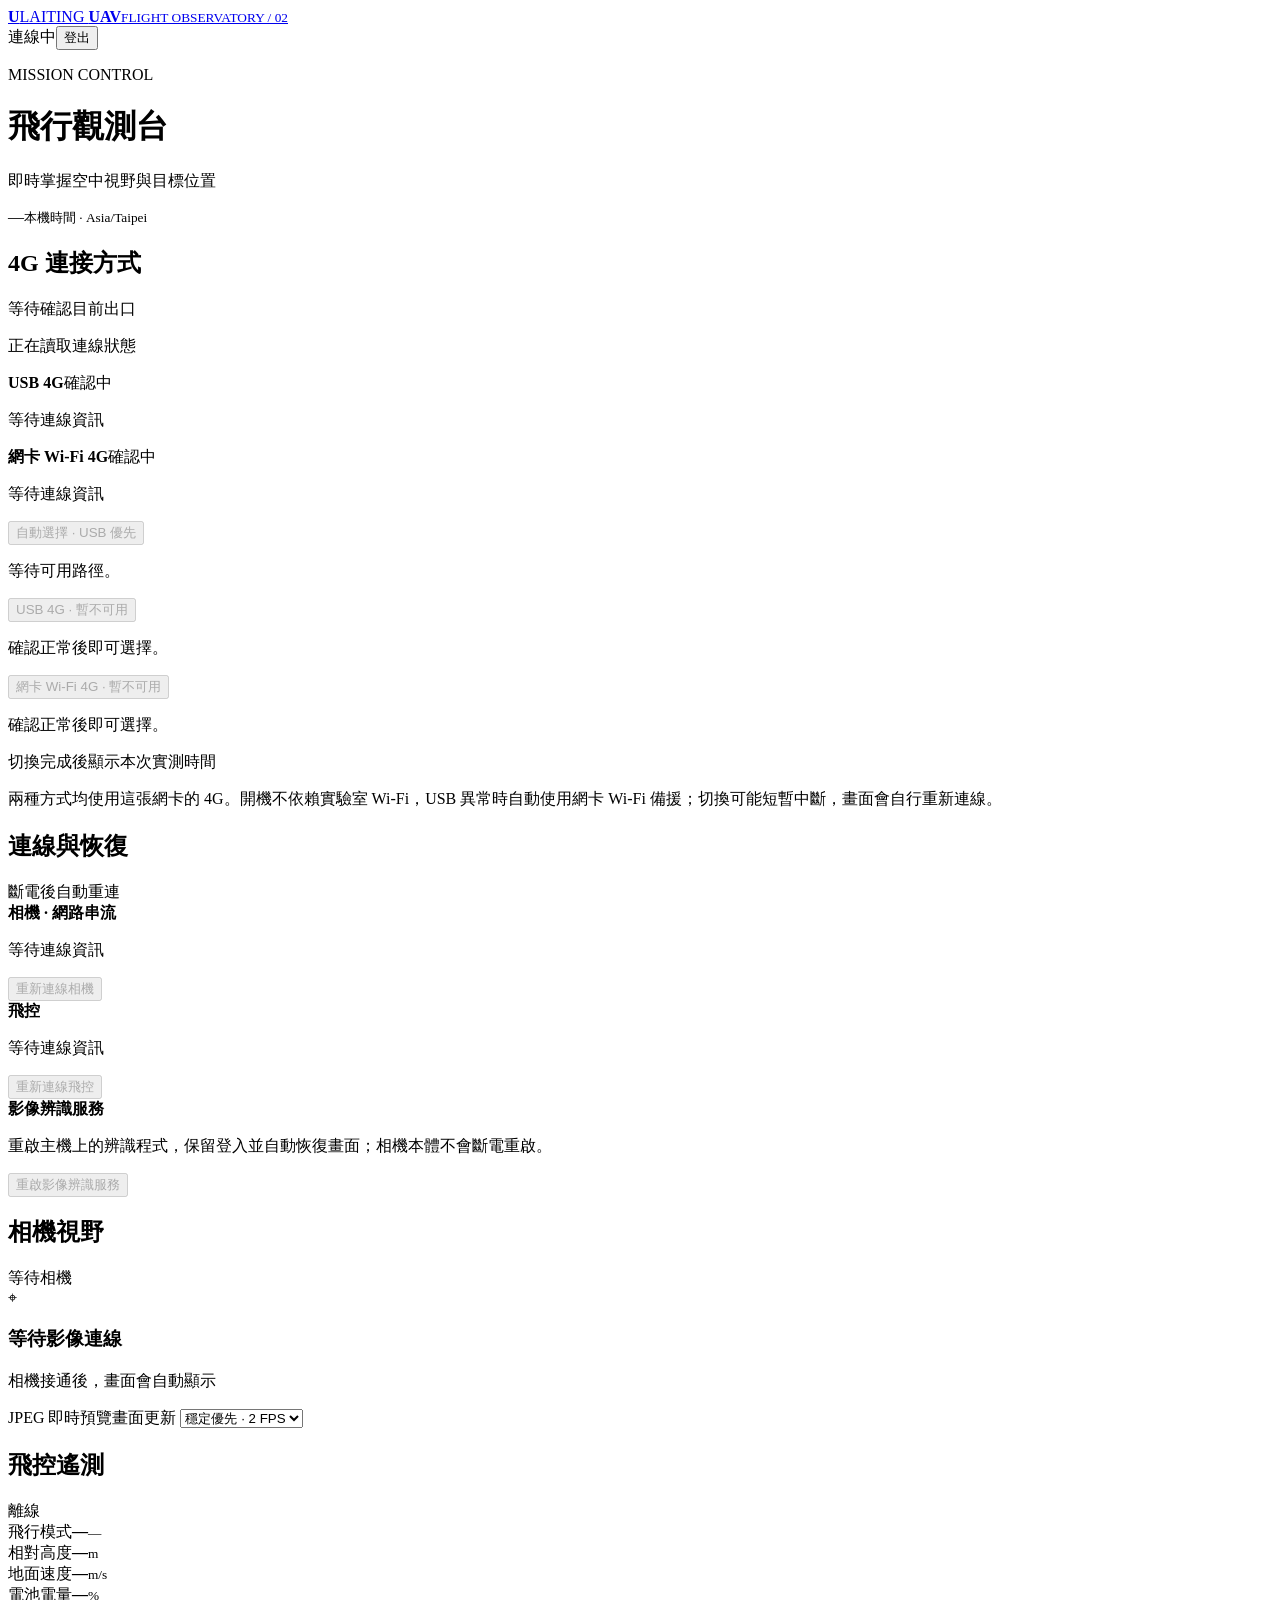
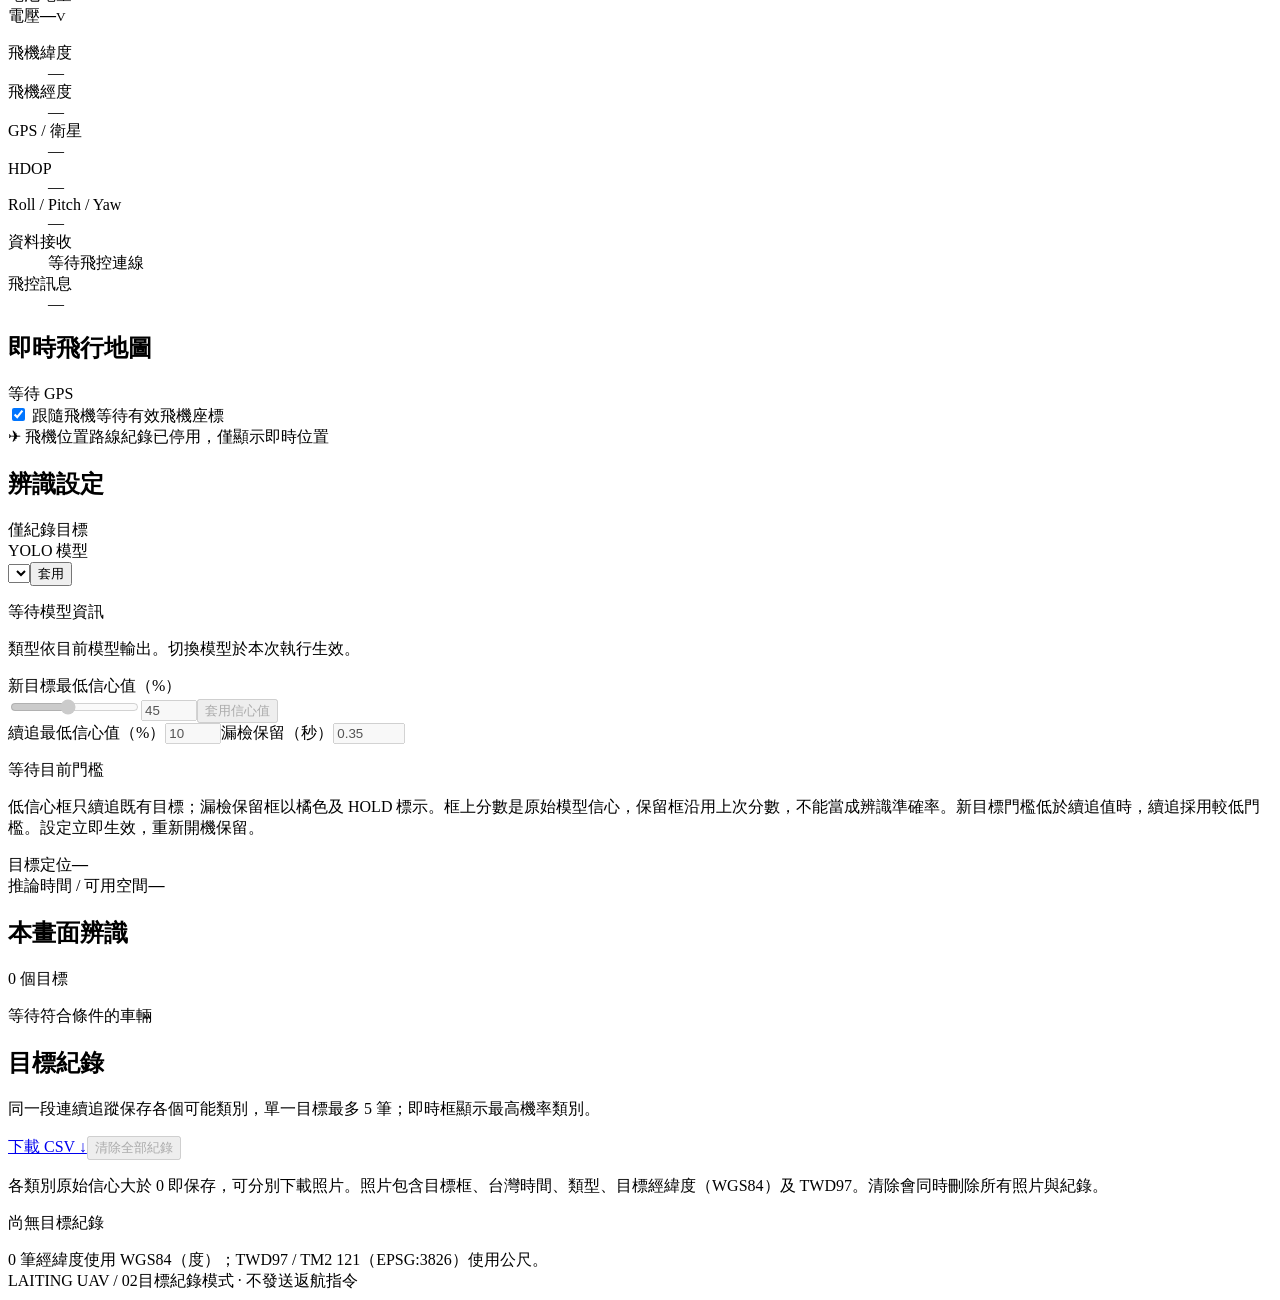
==== uav/web/index.html @ 8b6bfac1 "Backup current UAV system before major changes (2026-11-12) Preserve application, deployment scripts" ====
<!doctype html>
<html lang="zh-Hant"><head><meta charset="utf-8"><meta name="viewport" content="width=device-width,initial-scale=1"><title>UAV 地面站</title><link rel="stylesheet" href="/assets/vendor/leaflet/leaflet.css"><link rel="stylesheet" href="/assets/style.css"><script defer src="/assets/vendor/leaflet/leaflet.js"></script><script defer src="/assets/flight-map.js"></script><script defer src="/assets/network.js"></script><script defer src="/assets/app.js"></script></head>
<body><header class="topbar"><a href="/" class="brand"><b class="brand-mark small">U</b><span>LAITING <strong>UAV</strong><small>FLIGHT OBSERVATORY / 02</small></span></a><div class="top-actions"><span id="connection" class="badge">連線中</span><span id="user"></span><button id="logout" class="quiet">登出</button></div></header>
<main class="dashboard"><div class="page-title"><div><p class="eyebrow">MISSION CONTROL</p><h1>飛行觀測台</h1><p class="muted">即時掌握空中視野與目標位置</p></div><div class="clock"><span id="clock">—</span><small>本機時間 · Asia/Taipei</small></div></div>
<div id="notice" class="notice" role="status" hidden></div><div id="action-error" class="notice" role="alert" hidden></div>
<section class="panel network-panel" aria-label="4G 連接方式">
<div class="panel-heading"><h2>4G 連接方式</h2><span id="network-active-path" class="badge" aria-live="polite">等待確認目前出口</span></div>
<div class="network-content"><p id="network-phase" class="network-phase" role="status">正在讀取連線狀態</p>
<div class="network-paths"><div><div class="network-path-heading"><strong>USB 4G</strong><span id="network-usb-health" class="badge path-unknown" aria-live="polite">確認中</span></div><p id="network-usb-detail" class="muted">等待連線資訊</p></div><div><div class="network-path-heading"><strong>網卡 Wi-Fi 4G</strong><span id="network-wifi-health" class="badge path-unknown" aria-live="polite">確認中</span></div><p id="network-wifi-detail" class="muted">等待連線資訊</p></div></div>
<div class="network-actions" role="group" aria-label="選擇 4G 連接方式"><div><button id="network-use-auto" class="quiet" aria-pressed="false" aria-describedby="network-auto-action-hint" disabled>自動選擇 · USB 優先</button><p id="network-auto-action-hint" class="network-action-hint">等待可用路徑。</p></div><div><button id="network-use-usb" class="quiet" aria-pressed="false" aria-describedby="network-usb-detail network-usb-action-hint" disabled>USB 4G · 暫不可用</button><p id="network-usb-action-hint" class="network-action-hint">確認正常後即可選擇。</p></div><div><button id="network-use-wifi" class="quiet" aria-pressed="false" aria-describedby="network-wifi-detail network-wifi-action-hint" disabled>網卡 Wi-Fi 4G · 暫不可用</button><p id="network-wifi-action-hint" class="network-action-hint">確認正常後即可選擇。</p></div></div>
<p id="network-message" class="recovery-message" role="status" aria-live="polite"></p><p id="network-timing" class="muted">切換完成後顯示本次實測時間</p>
<p class="footnote">兩種方式均使用這張網卡的 4G。開機不依賴實驗室 Wi-Fi，USB 異常時自動使用網卡 Wi-Fi 備援；切換可能短暫中斷，畫面會自行重新連線。</p></div></section>
<section class="panel recovery-panel"><div class="panel-heading"><h2>連線與恢復</h2><span class="badge accent">斷電後自動重連</span></div><div class="recovery-grid"><div><strong>相機 · 網路串流</strong><p id="camera-detail" class="muted">等待連線資訊</p><button id="reconnect-camera" class="quiet" disabled>重新連線相機</button></div><div><strong>飛控</strong><p id="flight-detail" class="muted">等待連線資訊</p><button id="reconnect-flight" class="quiet" disabled>重新連線飛控</button></div><div><strong>影像辨識服務</strong><p class="muted">重啟主機上的辨識程式，保留登入並自動恢復畫面；相機本體不會斷電重啟。</p><button id="restart-service" class="quiet" disabled>重啟影像辨識服務</button></div></div><p id="recovery-message" class="recovery-message" role="status" aria-live="polite"></p></section>
<section class="workspace"><div class="camera-panel panel"><div class="panel-heading"><h2><span class="live-dot"></span> 相機視野</h2><span id="camera-status" class="muted">等待相機</span></div><div class="viewfinder"><img id="camera" alt="無人機即時影像" hidden><div id="camera-placeholder"><span class="reticle">⌖</span><h3>等待影像連線</h3><p>相機接通後，畫面會自動顯示</p></div><span id="demo-tag" class="demo-tag" hidden>模擬展示 · 非真實飛行</span></div><div class="camera-footer"><span id="preview-info">JPEG 即時預覽</span><label>畫面更新 <select id="preview-rate"><option value="500" selected>穩定優先 · 2 FPS</option><option value="1000">低頻寬 · 1 FPS</option></select></label></div></div>
<aside class="telemetry-panel panel"><div class="panel-heading"><h2>飛控遙測</h2><span id="flight-status" class="badge">離線</span></div><div class="flight-mode"><span>飛行模式</span><strong id="mode">—</strong><small id="armed">—</small></div><div class="metrics"><div><span>相對高度</span><strong id="altitude">—</strong><small>m</small></div><div><span>地面速度</span><strong id="speed">—</strong><small>m/s</small></div><div><span>電池電量</span><strong id="battery">—</strong><small>%</small></div><div><span>電壓</span><strong id="voltage">—</strong><small>V</small></div></div><dl class="flight-details"><div><dt>飛機緯度</dt><dd id="latitude">—</dd></div><div><dt>飛機經度</dt><dd id="longitude">—</dd></div><div><dt>GPS / 衛星</dt><dd id="gps">—</dd></div><div><dt>HDOP</dt><dd id="hdop">—</dd></div><div><dt>Roll / Pitch / Yaw</dt><dd id="attitude">—</dd></div><div><dt>資料接收</dt><dd id="telemetry-integrity">等待飛控連線</dd></div><div><dt>飛控訊息</dt><dd id="flight-message">—</dd></div></dl></aside></section>
<section id="map-workspace" class="map-workspace live-position-only" aria-label="即時飛機位置">
<div class="panel flight-map-panel"><div class="panel-heading"><h2><span class="live-dot"></span> 即時飛行地圖</h2><span id="map-gps-status" class="badge">等待 GPS</span></div>
<div class="map-toolbar"><label><input type="checkbox" id="map-follow" checked> 跟隨飛機</label><button id="map-fit-track" class="quiet" hidden disabled>查看完整軌跡</button><span id="map-coordinate" class="muted">等待有效飛機座標</span></div>
<div id="flight-map" role="region" aria-label="飛機即時位置地圖"></div>
<p id="map-tile-error" class="map-message" role="status" hidden>底圖暫時無法載入，即時位置仍會更新。<button id="map-retry-tiles" class="quiet">重試底圖</button></p>
<div class="map-legend"><span class="legend-plane">✈ 飛機位置</span><span class="legend-start" data-track-only hidden>● 起點</span><span class="legend-end" data-track-only hidden>● 終點</span><span data-track-only hidden>藍線為已紀錄路段；GPS 中斷處不連線</span><span id="track-disabled-note">路線紀錄已停用，僅顯示即時位置</span></div></div>
<aside id="flight-track-panel" class="panel flight-data-panel" hidden><div class="panel-heading"><h2>飛行數據</h2><span id="track-status" class="badge">尚未紀錄</span></div>
<div class="flight-data-content"><p class="muted">按下開始才紀錄軌跡，停止後即可下載含底圖的完整航線。</p>
<div class="track-actions"><button id="track-start" disabled>開始紀錄</button><button id="track-stop" class="danger" disabled>停止紀錄</button></div>
<dl class="flight-details track-details"><div><dt>紀錄時間</dt><dd id="track-duration">—</dd></div><div><dt>軌跡點數</dt><dd id="track-points">0</dd></div><div><dt>已紀錄距離</dt><dd id="track-distance">—</dd></div><div><dt>開始時間</dt><dd id="track-started">—</dd></div><div><dt>停止時間</dt><dd id="track-stopped">—</dd></div></dl>
<p id="track-message" class="track-message" role="status" aria-live="polite">紀錄預設關閉</p>
<div class="track-download"><strong>最近一次飛行軌跡</strong><p id="track-last-summary" class="muted">尚無已完成的紀錄</p><button id="track-download" class="quiet" disabled>下載軌跡 JPG ↓</button><p id="track-export-message" class="track-message" role="status" aria-live="polite"></p></div>
<p class="footnote">每秒保存有效 GPS。切換分頁不影響紀錄；服務重啟會結束當次紀錄。底圖需要網路連線。</p></div></aside></section>
<section class="lower-grid"><div class="panel"><div class="panel-heading"><h2>辨識設定</h2><span class="badge accent">僅紀錄目標</span></div><div class="model-content"><label for="model">YOLO 模型</label><div class="model-row"><select id="model"></select><button id="switch-model">套用</button></div><p id="model-status" class="muted">等待模型資訊</p><p class="footnote">類型依目前模型輸出。切換模型於本次執行生效。</p><form id="confidence-form" class="confidence-controls">
<label for="confidence">新目標最低信心值（%）</label>
<div class="confidence-row"><input id="confidence-range" type="range" min="1" max="100" step="1" value="45" aria-label="新目標最低信心值" disabled><input id="confidence" type="number" min="1" max="100" step="1" value="45" required aria-describedby="confidence-help confidence-status" disabled><button id="apply-confidence" type="submit" disabled>套用信心值</button></div>
<div class="confidence-row"><label for="track-confidence">續追最低信心值（%）</label><input id="track-confidence" type="number" min="1" max="100" step="1" value="10" required aria-describedby="confidence-help" disabled><label for="track-ttl">漏檢保留（秒）</label><input id="track-ttl" type="number" min="0.1" max="10" step="0.05" value="0.35" required disabled></div>
<p id="confidence-status" class="muted">等待目前門檻</p><p id="confidence-help" class="footnote">低信心框只續追既有目標；漏檢保留框以橘色及 HOLD 標示。框上分數是原始模型信心，保留框沿用上次分數，不能當成辨識準確率。新目標門檻低於續追值時，續追採用較低門檻。設定立即生效，重新開機保留。</p><p id="confidence-message" class="muted" role="status" aria-live="polite"></p>
</form><div class="status-line"><span>目標定位</span><strong id="geo-status">—</strong></div><div class="status-line"><span>推論時間 / 可用空間</span><strong id="system-info">—</strong></div></div></div><div class="panel"><div class="panel-heading"><h2>本畫面辨識</h2><span id="target-count" class="muted">0 個目標</span></div><div id="targets" class="target-list"><p class="empty">等待符合條件的車輛</p></div></div></section>
<section class="panel events-panel"><div class="panel-heading"><div><h2>目標紀錄</h2><p class="muted">同一段連續追蹤保存各個可能類別，單一目標最多 5 筆；即時框顯示最高機率類別。</p></div><div class="events-actions"><a class="button quiet" href="/api/events.csv">下載 CSV ↓</a><button id="clear-events" class="danger" disabled>清除全部紀錄</button></div></div><p class="events-hint muted">各類別原始信心大於 0 即保存，可分別下載照片。照片包含目標框、台灣時間、類型、目標經緯度（WGS84）及 TWD97。清除會同時刪除所有照片與紀錄。</p><p id="events-message" class="events-hint" role="status"></p><p id="events-error" class="events-hint muted" role="status" hidden></p><div id="events" class="event-grid"></div><p id="no-events" class="empty">尚無目標紀錄</p><div class="events-footer"><span id="event-total" class="muted">0 筆</span><button id="more-events" class="quiet" hidden>載入較早紀錄</button><span class="footnote">經緯度使用 WGS84（度）；TWD97 / TM2 121（EPSG:3826）使用公尺。</span></div></section>
<footer class="page-footer"><span>LAITING UAV / 02</span><span>目標紀錄模式 · 不發送返航指令</span></footer></main></body></html>
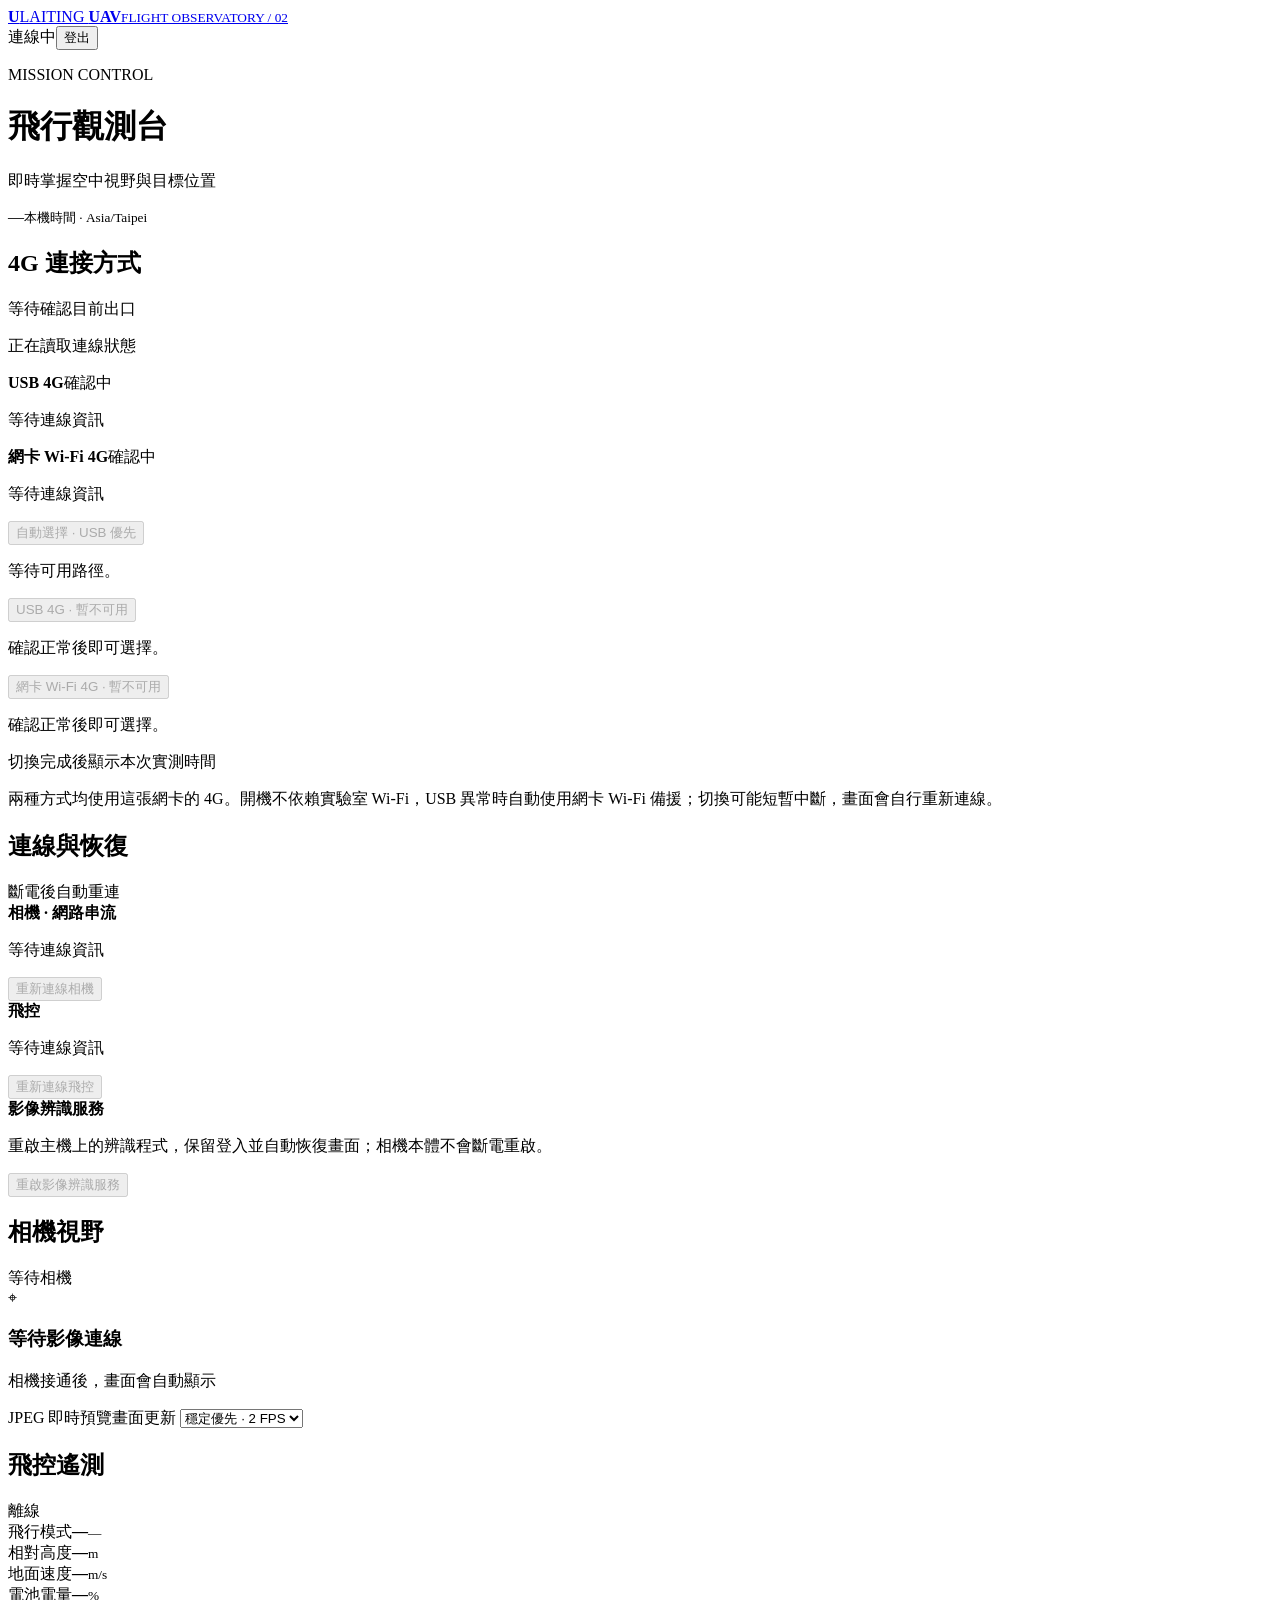
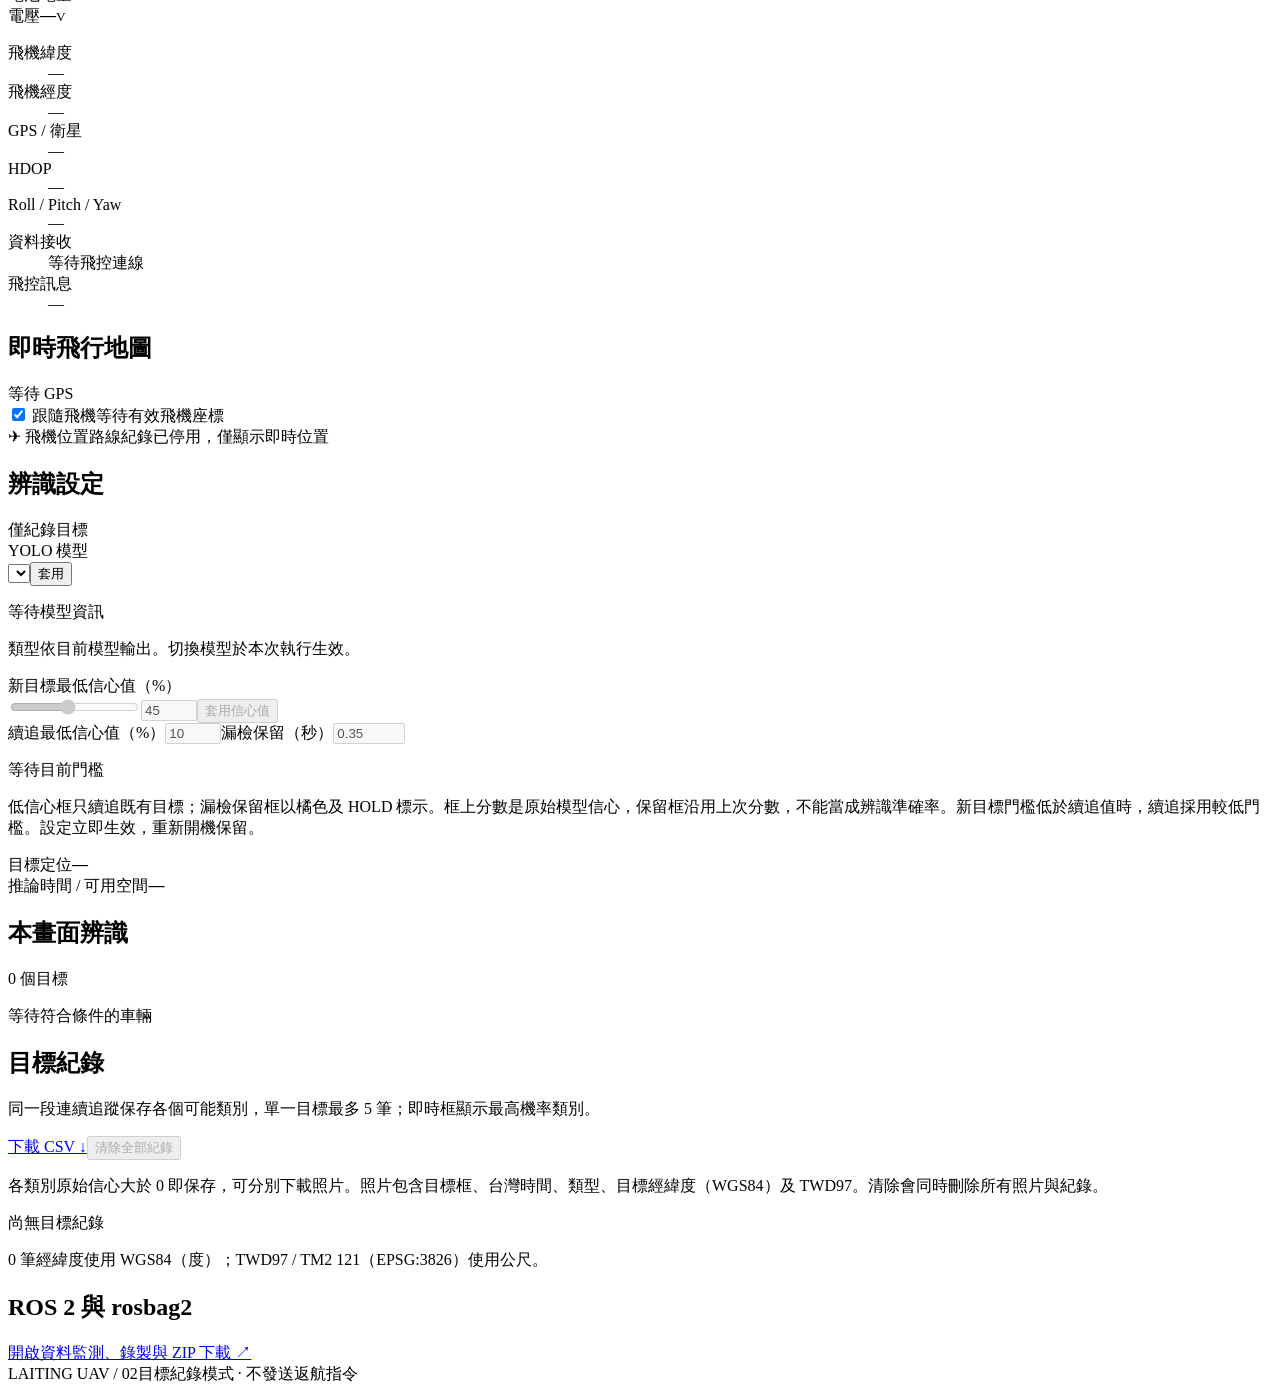
==== commit ac9ccc71: "Back up deployed ROS 2 Docker integration and operations guide Preserve the current Humble gateway, " ====
--- a/uav/web/index.html
+++ b/uav/web/index.html
@@ -33,4 +33,5 @@
 <p id="confidence-status" class="muted">等待目前門檻</p><p id="confidence-help" class="footnote">低信心框只續追既有目標；漏檢保留框以橘色及 HOLD 標示。框上分數是原始模型信心，保留框沿用上次分數，不能當成辨識準確率。新目標門檻低於續追值時，續追採用較低門檻。設定立即生效，重新開機保留。</p><p id="confidence-message" class="muted" role="status" aria-live="polite"></p>
 </form><div class="status-line"><span>目標定位</span><strong id="geo-status">—</strong></div><div class="status-line"><span>推論時間 / 可用空間</span><strong id="system-info">—</strong></div></div></div><div class="panel"><div class="panel-heading"><h2>本畫面辨識</h2><span id="target-count" class="muted">0 個目標</span></div><div id="targets" class="target-list"><p class="empty">等待符合條件的車輛</p></div></div></section>
 <section class="panel events-panel"><div class="panel-heading"><div><h2>目標紀錄</h2><p class="muted">同一段連續追蹤保存各個可能類別，單一目標最多 5 筆；即時框顯示最高機率類別。</p></div><div class="events-actions"><a class="button quiet" href="/api/events.csv">下載 CSV ↓</a><button id="clear-events" class="danger" disabled>清除全部紀錄</button></div></div><p class="events-hint muted">各類別原始信心大於 0 即保存，可分別下載照片。照片包含目標框、台灣時間、類型、目標經緯度（WGS84）及 TWD97。清除會同時刪除所有照片與紀錄。</p><p id="events-message" class="events-hint" role="status"></p><p id="events-error" class="events-hint muted" role="status" hidden></p><div id="events" class="event-grid"></div><p id="no-events" class="empty">尚無目標紀錄</p><div class="events-footer"><span id="event-total" class="muted">0 筆</span><button id="more-events" class="quiet" hidden>載入較早紀錄</button><span class="footnote">經緯度使用 WGS84（度）；TWD97 / TM2 121（EPSG:3826）使用公尺。</span></div></section>
+<section class="panel"><div class="panel-heading"><h2>ROS 2 與 rosbag2</h2><a class="button quiet" href="/ros2/">開啟資料監測、錄製與 ZIP 下載 ↗</a></div></section>
 <footer class="page-footer"><span>LAITING UAV / 02</span><span>目標紀錄模式 · 不發送返航指令</span></footer></main></body></html>
